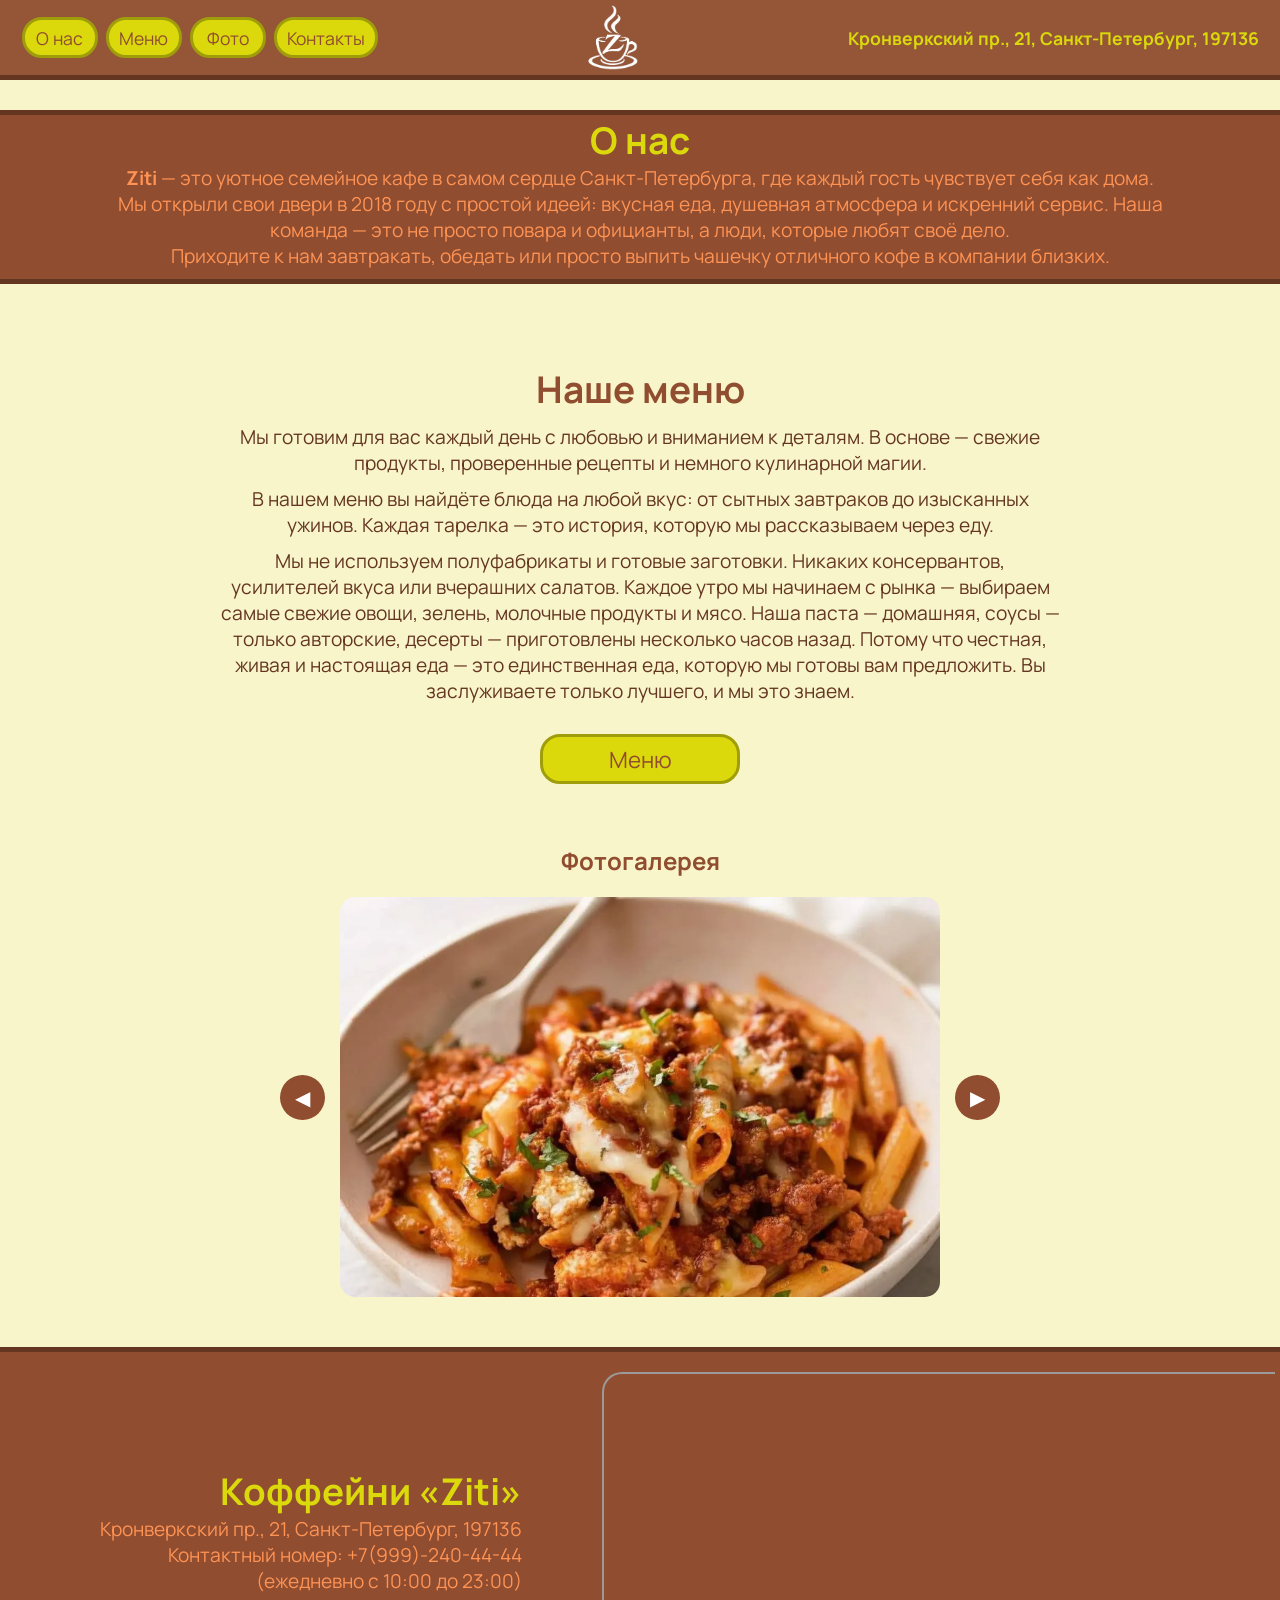
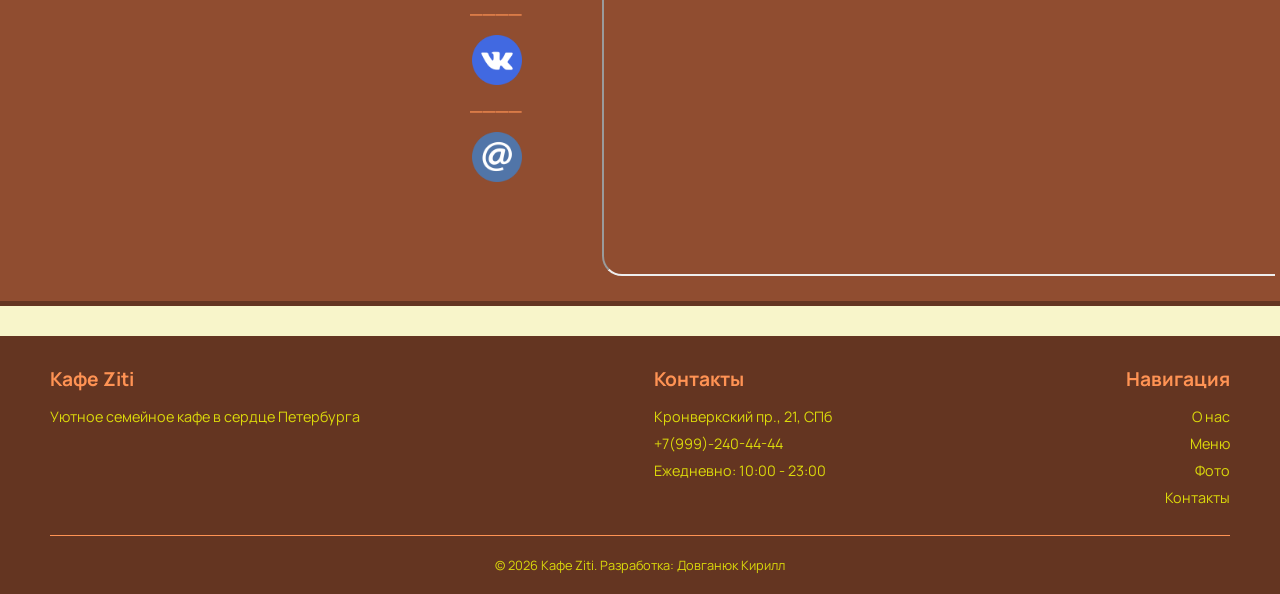
==== html/index.html @ d0dc9f90 "Add files via upload" ====
<!DOCTYPE html>
<html>

<head>
    <meta charset="UTF-8">
    <meta name="viewport" content="width=device-width, initial-scale=1.0">
    <link rel="stylesheet" href="../style/style.css">
    <title>Кафе Ziti в Санкт-Петербурге</title>
    <script src="../script/script.js" defer></script>
    <link rel="icon" href="../images/logo.png" type="image/x-icon">
</head>

<body>
    <header>
        <div id="nav">
            <a href="#first">
                <div class="buttoms_header">О нас</div>
            </a>
            <a href="#info">
                <div class="buttoms_header">Меню</div>
            </a>
            <a href="#slider">
                <div class="buttoms_header">Фото</div>
            </a>
            <a href="#contacts">
                <div class="buttoms_header">Контакты</div>
            </a>
        </div>
        <a href="index.html">
            <div id="logo"><img src="../images/logo.png" alt="Кафе Ziti"></div>
        </a>
        <a href="https://yandex.ru/maps/-/CPTjBSnR" target="_blank" id="adres">
            <div id="info_header">Кронверкский пр., 21, Санкт-Петербург, 197136</div>
        </a>
    </header>
    <main>
        <section id="first">
            <h1>О нас</h1>
            <article>
                <div>
                    <p><b>Ziti</b> — это уютное семейное кафе в самом сердце Санкт-Петербурга, где каждый
                        гость чувствует себя как дома.</p>
                    <p>Мы открыли свои двери в 2018 году с простой идеей: вкусная еда, душевная атмосфера и
                        искренний сервис. Наша команда — это не просто повара и официанты, а люди, которые
                        любят своё дело.</p>
                    <p>Приходите к нам завтракать, обедать или просто выпить чашечку отличного кофе в компании близких.
                    </p>
                </div>
            </article>
        </section>
        <section id="info">
            <h1>Наше меню</h1>
            <article>
                <div>
                    <p>Мы готовим для вас каждый день с любовью и вниманием к деталям. В основе — свежие продукты,
                        проверенные рецепты и немного кулинарной магии.</p>
                    <p>В нашем меню вы найдёте блюда на любой вкус: от сытных завтраков до изысканных ужинов. Каждая
                        тарелка — это история, которую мы рассказываем через еду.</p>
                    <p>Мы не используем полуфабрикаты и готовые заготовки. Никаких консервантов, усилителей вкуса или
                        вчерашних салатов. Каждое утро мы начинаем с рынка — выбираем самые свежие овощи, зелень,
                        молочные
                        продукты и мясо. Наша паста — домашняя, соусы — только авторские, десерты — приготовлены
                        несколько часов назад.
                        Потому что честная, живая и настоящая еда — это единственная еда, которую мы готовы вам
                        предложить. Вы заслуживаете только лучшего, и мы это знаем.</p>
                </div>
                <a href="../html/menu.html"><button id="b_menu">Меню</button></a>
            </article>
        </section>
        <section id="slider">
            <h1>Фотогалерея</h1>
            <div class="slider">
                <button class="arrow left">◀</button>
                <div class="slider-images">
                    <img src="../images/photo1.webp" alt="Блюдо 1" class="slide-img active">
                    <img src="../images/photo2.webp" alt="Блюдо 2" class="slide-img">
                    <img src="../images/photo3.png" alt="Блюдо 3" class="slide-img">
                    <img src="../images/photo4.png" alt="Блюдо 4" class="slide-img">
                </div>
                <button class="arrow right">▶</button>
            </div>
        </section>
        <section id="contacts">
            <article>
                <h1>Коффейни «Ziti»</h1>
                <p>Кронверкский пр., 21, Санкт-Петербург, 197136</p>
                <p>Контактный номер: +7(999)-240-44-44</p>
                <p>(ежедневно с 10:00 до 23:00)</p>
                <p class="poloska">____</p>
                <a href="https://vk.com/" target="_blank"><img src="../images/wk.png" alt="VK" width="50px"></a>
                <p class="poloska">____</p>
                <a href="https://mail.google.com/" target="_blank"><img src="../images/gmail.png" alt="WK"
                        width="50px"></a>
            </article>
            <div style="position:relative;overflow:hidden;">
                <iframe
                    src="https://yandex.ru/map-widget/v1/?ll=30.319344%2C59.956957&mode=search&ol=geo&ouri=ymapsbm1%3A%2F%2Fgeo%3Fdata%3DCgoxNDk1NzY5MzA2ElzQoNC-0YHRgdC40Y8sINCh0LDQvdC60YIt0J_QtdGC0LXRgNCx0YPRgNCzLCDQmtGA0L7QvdCy0LXRgNC60YHQutC40Lkg0L_RgNC-0YHQv9C10LrRgiwgMjEvMiIKDeWN8kEV6NNvQg%2C%2C&z=18.73"
                    width="900" height="500" frameborder="1" allowfullscreen="true" style="position:relative;"></iframe>
            </div>
        </section>
    </main>

    <footer>
        <div class="footer-content">
            <div class="footer-section">
                <h3>Кафе Ziti</h3>
                <p>Уютное семейное кафе в сердце Петербурга</p>
            </div>
            <div class="footer-section">
                <h3>Контакты</h3>
                <p>Кронверкский пр., 21, СПб</p>
                <p>+7(999)-240-44-44</p>
                <p>Ежедневно: 10:00 - 23:00</p>
            </div>
            <div class="footer-section" id="footer_nav">
                <h3>Навигация</h3>
                <p><a href="#first">О нас</a></p>
                <p><a href="#info">Меню</a></p>
                <p><a href="#slider">Фото</a></p>
                <p><a href="#contacts">Контакты</a></p>
            </div>
        </div>
        <div class="footer-bottom">
            <p>© 2026 Кафе Ziti. Разработка: Довганюк Кирилл</p>
        </div>
    </footer>
</body>

</html>
---- style/style.css ----
@import url('https://fonts.googleapis.com/css2?family=Manrope:wght@300;400;500;600;700;800&display=swap');

* {
    margin: 0;
    padding: 0;
    font-family: 'Manrope';
}

a {
    text-decoration: none;
}

html {
    height: 100%;
    scroll-behavior: smooth;
}

body {
    background-color: #f8f5ca;
    display: flex;
    flex-direction: column;
    min-height: 100vh;
}

header {
    position: sticky;
    top: 0;
    display: flex;
    flex-direction: row;
    justify-content: center;
    gap: 200px;
    background-color: rgba(144, 77, 48, 0.95);
    min-height: fit-content;
    color: #dbd90b;
    border-bottom: 5px solid #643521;
    padding: 0 20px;
    align-items: center;
    z-index: 100;
}

#nav {
    display: flex;
    flex-direction: row;
    gap: 8px;
    margin: 10px 0;
}

.buttoms_header {
    color: #904d30;
    font-size: 1.1rem;
    background-color: #dbd90b;
    border: 3px solid #a09d0a;
    height: 35px;
    min-height: fit-content;
    width: fit-content;
    min-width: 50px;
    padding: 0 10px;
    text-align: center;
    align-content: center;
    border-radius: 20px;
    transition: transform 0.1s ease;
    cursor: pointer;
}

.buttoms_header:hover {
    transform: scale(1.1);
}

#info_header {
    text-align: center;
    align-content: center;
    font-size: 1.1rem;
    font-weight: bold;
    margin: 10px 0;
}

header img {
    width: 70px;
}

#logo {
    display: flex;
    justify-content: center;
    align-items: center;
    margin: 5px 0;
}

#adres {
    color: #dbd90b;
}

main {
    flex: 1;
}

section {
    scroll-margin-top: 90px;
}

#first {
    display: flex;
    flex-direction: column;
    min-width: fit-content;
    margin: 30px 0 0 0;
    color: #dbd90b;
    background-color: #904d30;
    border-top: 5px solid #643521;
    border-bottom: 5px solid #643521;
    align-items: center;
    padding: 0 100px 10px 100px;
}

#first h1 {
    font-size: 2.3rem;
}

#first article {
    color: #ff9354;
    font-size: 1.2rem;
    text-align: center;
    min-width: fit-content;
}

#info {
    display: flex;
    flex-direction: column;
    min-width: fit-content;
    margin: 80px 20px 0 20px;
    color: #904d30;
    align-items: center;
    padding: 0 200px 10px 200px;
}

#info h1 {
    font-size: 2.3rem;
}

#info article {
    color: #643521;
    font-size: 1.2rem;
    text-align: center;
    min-width: fit-content;
    margin-top: 10px;
}

#info article div {
    margin-bottom: 30px;
}

#info article div p {
    margin-bottom: 10px;
}

#b_menu {
    width: 200px;
    min-width: fit-content;
    height: 50px;
    min-height: fit-content;
    background-color: #dbd90b;
    border: 3px solid #a09d0a;
    border-radius: 20px;
    font-size: 1.4rem;
    color: #904d30;
    cursor: pointer;
    transition: all 0.3s ease;
}

#b_menu:hover {
    color: #dbd90b;
    background-color: #904d30;
    border-color: #643521;
}

#slider {
    text-align: center;
    margin: 50px auto;
    max-width: 800px;
}

#slider h1 {
    color: #904d30;
    margin-bottom: 20px;
}

.slider {
    display: flex;
    align-items: center;
    justify-content: center;
    gap: 15px;
    position: relative;
}

.slider-images {
    width: 600px;
    height: 400px;
    position: relative;
    overflow: hidden;
    border-radius: 15px;
}

.slide-img {
    width: 100%;
    height: 100%;
    object-fit: cover;
    position: absolute;
    top: 0;
    left: 0;
    opacity: 0;
    transition: opacity 0.2s ease;
    z-index: 1;
}

.slide-img.active {
    opacity: 1;
}

.arrow {
    background-color: #904d30;
    color: white;
    border: none;
    width: 45px;
    height: 45px;
    border-radius: 50%;
    font-size: 20px;
    cursor: pointer;
    transition: background-color 0.2s;
}

.arrow:hover {
    background-color: #dbd90b;
    color: #643521;
}

#contacts {
    display: flex;
    flex-direction: row;
    justify-content: center;
    gap: 80px;
    min-width: fit-content;
    margin: 30px 0px 30px 0px;
    background-color: #904d30;
    border-top: 5px solid #643521;
    border-bottom: 5px solid #643521;
    align-items: center;
    padding: 20px 100px 20px 100px;
}

#contacts article {
    display: flex;
    flex-direction: column;
    color: #ff9354;
    font-size: 1.2rem;
    text-align: right;
    min-width: fit-content;
}

#contacts article h1 {
    font-size: 2.3rem;
    color: #dbd90b;
}

iframe {
    border-radius: 20px;
}

footer {
    background-color: #643521;
    color: #dbd90b;
    padding: 30px 50px 20px;
}

.footer-content {
    display: flex;
    flex-wrap: wrap;
    justify-content: space-between;
    gap: 40px;
    max-width: 1200px;
    margin: 0 auto;
}

.footer-section h3 {
    color: #ff9354;
    margin-bottom: 15px;
    font-size: 1.2rem;
}

.footer-section p {
    margin: 8px 0;
    font-size: 0.9rem;
}

.footer-section a {
    color: #dbd90b;
}

.footer-section a:hover {
    color: #ff9354;
}

#footer_nav {
    text-align: right;
}

.footer-bottom {
    text-align: center;
    padding-top: 20px;
    margin-top: 20px;
    border-top: 1px solid #ff9354;
    font-size: 0.8rem;
}

.menu-container {
    max-width: 1200px;
    margin: 0 auto;
}

.menu-header {
    text-align: center;
    margin-bottom: 40px;
}

.menu-header h1 {
    color: #904d30;
    font-size: 2.8rem;
    margin-bottom: 10px;
}

.menu-header p {
    color: #643521;
    font-size: 1.1rem;
}

.anchor-categories {
    display: flex;
    flex-wrap: wrap;
    justify-content: center;
    gap: 12px;
    margin-bottom: 50px;
    background-color: rgba(248, 245, 202, 0.7);
    position: sticky;
    top: 20px;
    padding: 10px 0;
    z-index: 10;
}

.anchor-link {
    background-color: #904d30;
    color: #dbd90b;
    text-decoration: none;
    padding: 10px 24px;
    border-radius: 30px;
    font-size: 1rem;
    transition: all 0.2s;
}

.anchor-link:hover {
    background-color: #dbd90b;
    color: #904d30;
}

.category-section {
    margin-bottom: 60px;
    scroll-margin-top: 100px;
}

.category-title {
    color: #904d30;
    font-size: 1.8rem;
    border-left: 5px solid #dbd90b;
    padding-left: 20px;
    margin-bottom: 25px;
}

.menu-grid {
    display: grid;
    grid-template-columns: repeat(auto-fill, minmax(300px, 1fr));
    gap: 30px;
}

.menu-card {
    background-color: white;
    border-radius: 20px;
    overflow: hidden;
    box-shadow: 0 4px 12px rgba(0, 0, 0, 0.1);
}

.menu-card img {
    width: 100%;
    height: 200px;
    object-fit: cover;
    display: block;
}

.card-content {
    padding: 18px;
}

.card-content h3 {
    color: #904d30;
    font-size: 1.3rem;
    margin-bottom: 8px;
}

.card-desc {
    color: #643521;
    font-size: 0.85rem;
    margin-bottom: 12px;
}

.card-footer {
    display: flex;
    justify-content: space-between;
    align-items: center;
    margin-top: 12px;
}

.weight {
    color: #a07a5c;
    font-size: 0.8rem;
}

.price {
    background-color: #904d30;
    color: #dbd90b;
    padding: 5px 14px;
    border-radius: 30px;
    font-weight: bold;
    font-size: 1.2rem;
}

.back-link {
    display: inline-block;
    margin-bottom: 30px;
    color: #904d30;
    text-decoration: none;
    font-weight: bold;
    font-size: 1.2rem;
}

.back-link:hover {
    text-decoration: underline;
}

.poloska {
    padding-bottom: 10px;
    margin-bottom: 5px;
}

@media (max-width: 1024px) {
    header {
        gap: 80px;
        padding: 0 15px;
    }

    #first {
        padding: 0 40px 10px 40px;
    }

    #info {
        padding: 0 80px 10px 80px;
        margin: 60px 10px 0 10px;
    }

    #contacts {
        flex-wrap: wrap;
        justify-content: center;
        gap: 30px;
        padding: 20px 30px;
    }

    #contacts article {
        text-align: center;
        align-items: center;
        font-size: 1.1rem;
    }

    #contacts article h1 {
        font-size: 2rem;
    }

    iframe {
        width: 100%;
        max-width: 600px;
        height: 400px;
        border-radius: 15px;
    }

    .menu-header h1 {
        font-size: 2.4rem;
    }
}

@media (max-width: 768px) {
    header {
        gap: 20px;
        padding: 0 10px;
        flex-wrap: nowrap;
        justify-content: space-between;
    }

    #info_header {
        display: none;
    }

    header img {
        width: 50px;
    }

    #logo {
        margin: 5px 0;
    }

    .buttoms_header {
        font-size: 0.9rem;
        height: 30px;
        min-width: 40px;
        padding: 0 8px;
        border-width: 2px;
    }

    #nav {
        gap: 5px;
        margin: 8px 0;
    }

    #first {
        padding: 0 20px 10px 20px;
        margin: 20px 0 0 0;
    }

    #first h1 {
        font-size: 1.8rem;
    }

    #first article {
        font-size: 1rem;
    }

    #info {
        padding: 0 20px 10px 20px;
        margin: 40px 10px 0 10px;
    }

    #info h1 {
        font-size: 1.8rem;
    }

    #info article {
        font-size: 1rem;
    }

    #b_menu {
        width: 160px;
        height: 44px;
        font-size: 1.2rem;
    }

    #slider {
        margin: 30px auto;
        max-width: 100%;
        padding: 0 10px;
    }

    .slider-images {
        width: 100%;
        height: auto;
        aspect-ratio: 3/2;
        max-width: 500px;
        margin: 0 auto;
    }

    .arrow {
        width: 35px;
        height: 35px;
        font-size: 16px;
    }

    #contacts {
        flex-direction: column;
        gap: 20px;
        padding: 20px 15px;
        margin: 20px 0;
        align-items: center;
        text-align: center;
    }

    #contacts article {
        text-align: center;
        align-items: center;
        font-size: 1rem;
    }

    #contacts article h1 {
        font-size: 1.8rem;
    }

    iframe {
        width: 100%;
        height: 300px;
        border-radius: 15px;
    }

    .footer-content {
        flex-direction: column;
        text-align: center;
        gap: 20px;
    }

    #footer_nav {
        text-align: center;
    }

    footer {
        padding: 20px;
    }

    .menu-header h1 {
        font-size: 2rem;
    }

    .menu-header p {
        font-size: 1rem;
    }

    .anchor-link {
        padding: 8px 16px;
        font-size: 0.9rem;
    }

    .category-title {
        font-size: 1.5rem;
        padding-left: 15px;
    }

    .menu-grid {
        grid-template-columns: 1fr;
        gap: 20px;
    }

    .menu-card img {
        height: 180px;
    }

    .card-content h3 {
        font-size: 1.1rem;
    }

    .price {
        font-size: 1rem;
        padding: 4px 12px;
    }

    .back-link {
        font-size: 1rem;
        margin-bottom: 20px;
    }
}

@media (max-width: 480px) {
    header {
        gap: 10px;
        padding: 0 5px;
    }

    .buttoms_header {
        font-size: 0.75rem;
        height: 26px;
        min-width: 32px;
        padding: 0 5px;
        border-width: 2px;
    }

    header img {
        width: 40px;
    }

    #nav {
        gap: 4px;
    }

    #first h1 {
        font-size: 1.5rem;
    }

    #first article {
        font-size: 0.9rem;
    }

    #info h1 {
        font-size: 1.5rem;
    }

    #info article {
        font-size: 0.9rem;
    }

    #b_menu {
        width: 140px;
        height: 40px;
        font-size: 1rem;
    }

    #contacts article h1 {
        font-size: 1.5rem;
    }

    iframe {
        height: 220px;
    }

    .slider-images {
        max-width: 100%;
    }

    .arrow {
        width: 30px;
        height: 30px;
        font-size: 14px;
    }

    .menu-header h1 {
        font-size: 1.6rem;
    }

    .anchor-link {
        padding: 6px 12px;
        font-size: 0.8rem;
        border-radius: 20px;
    }

    .category-title {
        font-size: 1.2rem;
        padding-left: 10px;
        border-left-width: 3px;
    }

    .menu-card img {
        height: 150px;
    }

    .card-content {
        padding: 12px;
    }

    .card-content h3 {
        font-size: 1rem;
    }

    .card-desc {
        font-size: 0.8rem;
    }

    .price {
        font-size: 0.9rem;
        padding: 3px 10px;
    }

    .weight {
        font-size: 0.7rem;
    }
}
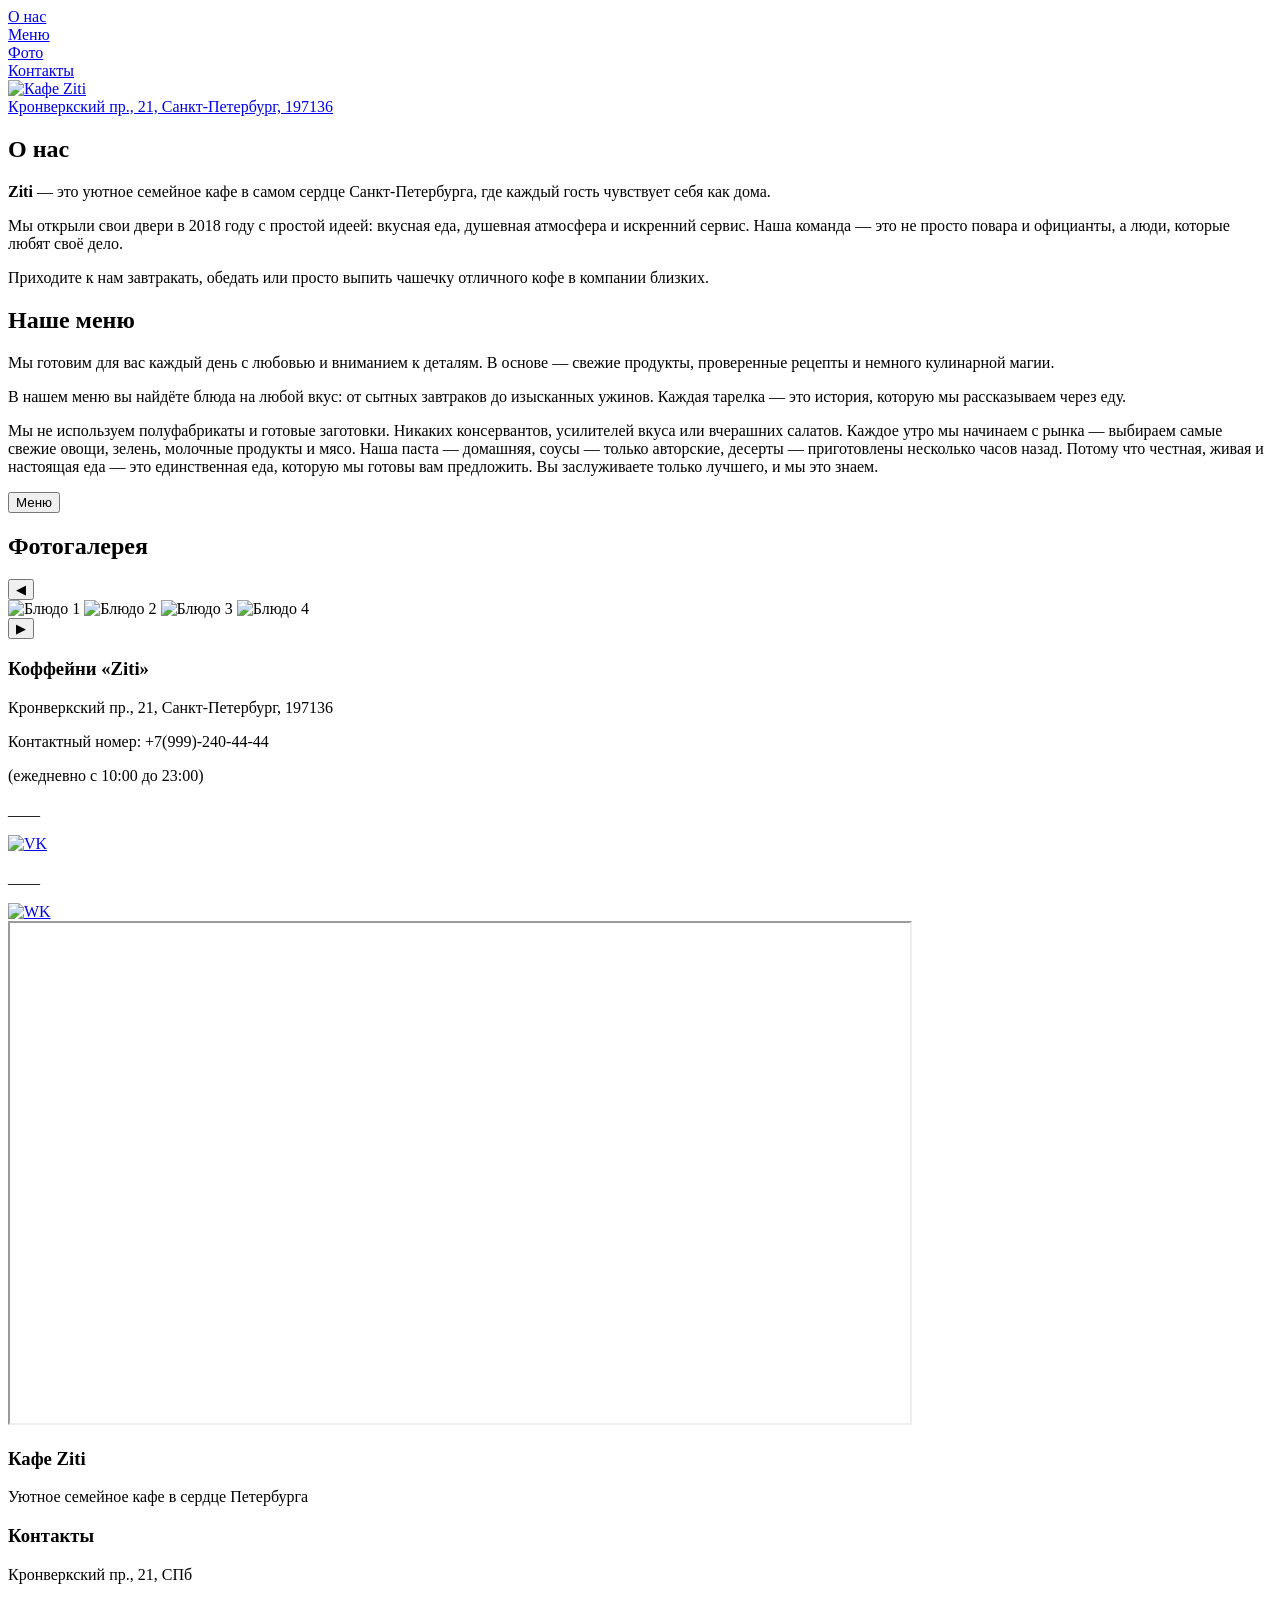
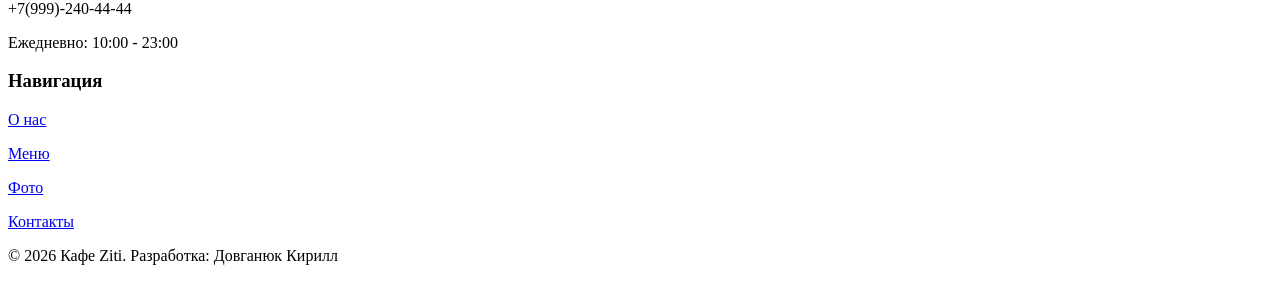
==== commit 67cdc1e7: "Add files via upload" ====
--- a/html/index.html
+++ b/html/index.html
@@ -4,10 +4,10 @@
 <head>
     <meta charset="UTF-8">
     <meta name="viewport" content="width=device-width, initial-scale=1.0">
-    <link rel="stylesheet" href="../style/style.css">
+    <link rel="stylesheet" href="style/style.css">
     <title>Кафе Ziti в Санкт-Петербурге</title>
-    <script src="../script/script.js" defer></script>
-    <link rel="icon" href="../images/logo.png" type="image/x-icon">
+    <script src="script/script.js" defer></script>
+    <link rel="icon" href="images/logo.png" type="image/x-icon">
 </head>
 
 <body>
@@ -27,7 +27,7 @@
             </a>
         </div>
         <a href="index.html">
-            <div id="logo"><img src="../images/logo.png" alt="Кафе Ziti"></div>
+            <div id="logo"><img src="images/logo.png" alt="Кафе Ziti"></div>
         </a>
         <a href="https://yandex.ru/maps/-/CPTjBSnR" target="_blank" id="adres">
             <div id="info_header">Кронверкский пр., 21, Санкт-Петербург, 197136</div>
@@ -64,7 +64,7 @@
                         Потому что честная, живая и настоящая еда — это единственная еда, которую мы готовы вам
                         предложить. Вы заслуживаете только лучшего, и мы это знаем.</p>
                 </div>
-                <a href="../html/menu.html"><button id="b_menu">Меню</button></a>
+                <a href="html/menu.html"><button id="b_menu">Меню</button></a>
             </article>
         </section>
         <section id="slider">
@@ -72,10 +72,10 @@
             <div class="slider">
                 <button class="arrow left">◀</button>
                 <div class="slider-images">
-                    <img src="../images/photo1.webp" alt="Блюдо 1" class="slide-img active">
-                    <img src="../images/photo2.webp" alt="Блюдо 2" class="slide-img">
-                    <img src="../images/photo3.png" alt="Блюдо 3" class="slide-img">
-                    <img src="../images/photo4.png" alt="Блюдо 4" class="slide-img">
+                    <img src="images/photo1.webp" alt="Блюдо 1" class="slide-img active">
+                    <img src="images/photo2.webp" alt="Блюдо 2" class="slide-img">
+                    <img src="images/photo3.png" alt="Блюдо 3" class="slide-img">
+                    <img src="images/photo4.png" alt="Блюдо 4" class="slide-img">
                 </div>
                 <button class="arrow right">▶</button>
             </div>
@@ -87,9 +87,9 @@
                 <p>Контактный номер: +7(999)-240-44-44</p>
                 <p>(ежедневно с 10:00 до 23:00)</p>
                 <p class="poloska">____</p>
-                <a href="https://vk.com/" target="_blank"><img src="../images/wk.png" alt="VK" width="50px"></a>
+                <a href="https://vk.com/" target="_blank"><img src="images/wk.png" alt="VK" width="50px"></a>
                 <p class="poloska">____</p>
-                <a href="https://mail.google.com/" target="_blank"><img src="../images/gmail.png" alt="WK"
+                <a href="https://mail.google.com/" target="_blank"><img src="images/gmail.png" alt="WK"
                         width="50px"></a>
             </article>
             <div style="position:relative;overflow:hidden;">
